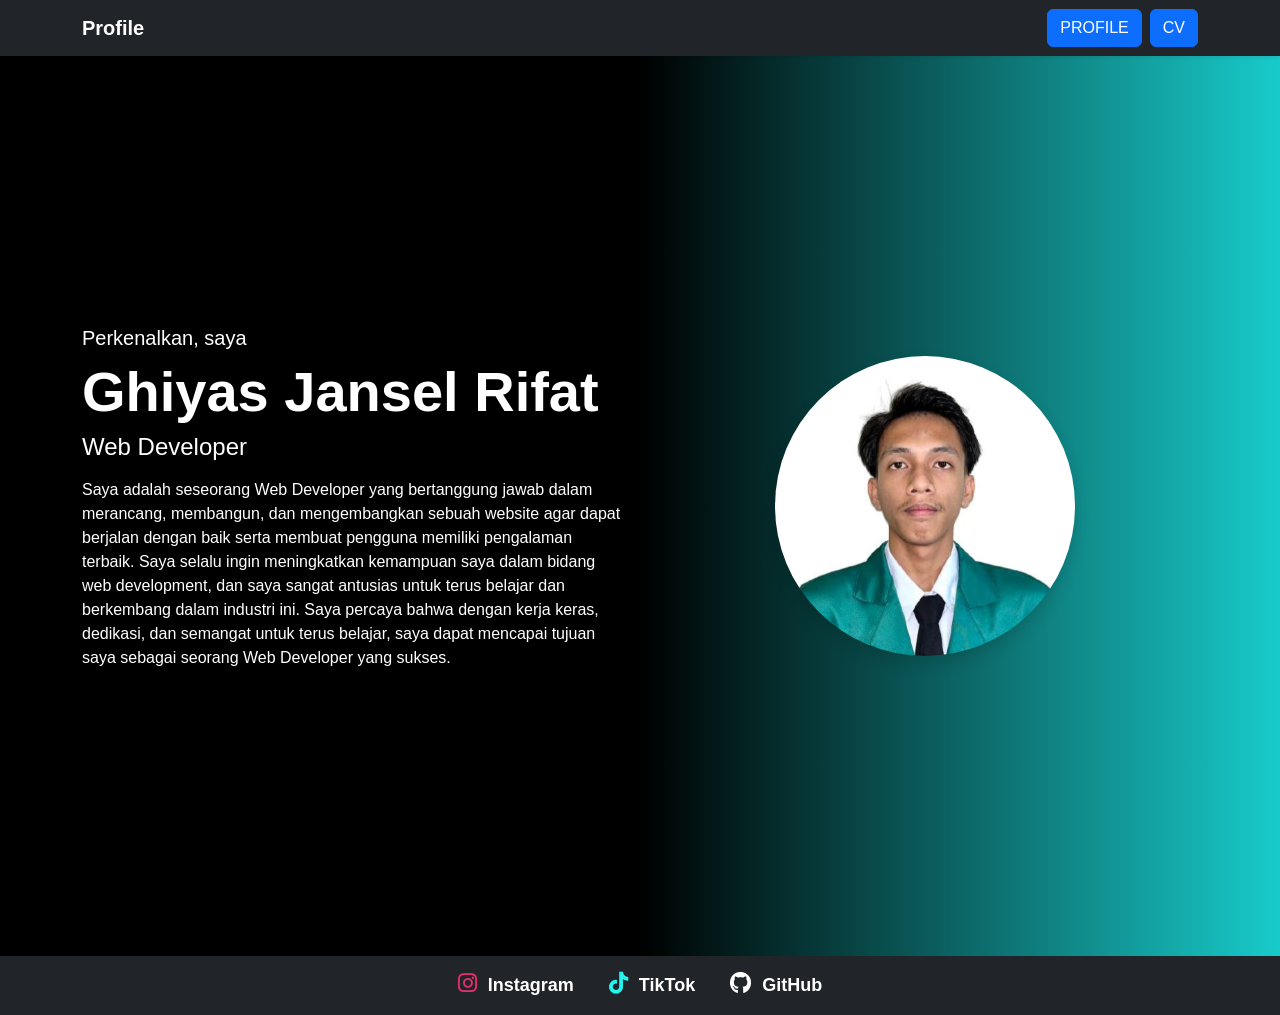
==== index.html @ d796f161 "Add files via upload" ====
<!doctype html>
<html lang="en">
  <head>
    <meta charset="utf-8" />
    <meta name="viewport" content="width=device-width, initial-scale=1" />
    <title>Bootstrap demo</title>
    <link
      href="https://cdn.jsdelivr.net/npm/bootstrap@5.3.8/dist/css/bootstrap.min.css"
      rel="stylesheet"
      integrity="sha384-sRIl4kxILFvY47J16cr9ZwB07vP4J8+LH7qKQnuqkuIAvNWLzeN8tE5YBujZqJLB"
      crossorigin="anonymous"
    />
    <link rel="stylesheet" href="style.css" />
    <link rel="stylesheet" href="https://cdnjs.cloudflare.com/ajax/libs/font-awesome/6.5.0/css/all.min.css">
  </head>
  <body>
    
    <!-- NAVBAR -->
    <nav class="navbar navbar-expand-lg bg-dark shadow-sm">
      <div class="container">
        <a class="navbar-brand fw-bold text-white" href="#">Profile</a>

        <button
          class="navbar-toggler"
          type="button"
          data-bs-toggle="collapse"
          data-bs-target="#navbarNav"
        >
          <span class="navbar-toggler-icon btn btn-light"></span>
        </button>

        <div
          class="collapse navbar-collapse justify-content-end"
          id="navbarNav"
        >
          <div class="d-flex gap-2">
            <a href="index.html" class="btn btn-primary">PROFILE</a>
            <a href="cv.html" class="btn btn-primary">CV</a>
          </div>
        </div>
      </div>
    </nav>


<div class="container">
  <div class="row align-items-center min-vh-100">
      <!-- KIRI -->
    <div class="col-md-6">
      <h5 class="mb-2 text-white">Perkenalkan, <span class="text-white">saya</span></h5>

      <h1 class="fw-bold display-4 text-white">Ghiyas Jansel Rifat</h1>

      <h4 class="mb-3 text-white">Web Developer</h4>

      <p class="text-white">
      Saya adalah seseorang Web Developer yang bertanggung jawab dalam merancang, membangun, dan mengembangkan sebuah website agar dapat berjalan dengan baik serta membuat pengguna memiliki pengalaman terbaik. Saya selalu ingin meningkatkan kemampuan saya dalam bidang web development, dan saya sangat antusias untuk terus belajar dan berkembang dalam industri ini. Saya percaya bahwa dengan kerja keras, dedikasi, dan semangat untuk terus belajar, saya dapat mencapai tujuan saya sebagai seorang Web Developer yang sukses.
      </p>
    </div>

    <!-- KANAN -->
    <div class="col-md-6 text-center">
      <img src="profil.jpeg"
           class="img-fluid rounded-circle shadow"
           style="max-width: 300px;"
           alt="foto">
    </div>

  </div>
</div>
</div>
</section>

    <!-- Footer Sosial -->
<footer class="bg-dark text-center py-3 mt-auto">

    <a href="https://instagram.com/ghiyas_jansel" target="_blank" class="social instagram">
        <i class="fab fa-instagram"></i> Instagram
    </a>

    <a href="https://tiktok.com/@goodworkkkk" target="_blank" class="social tiktok">
        <i class="fab fa-tiktok"></i> TikTok
    </a>

    <a href="https://github.com/ghiyasjanselrifat" target="_blank" class="social github">
        <i class="fab fa-github"></i> GitHub
    </a>

</footer>
    <script
      src="https://cdn.jsdelivr.net/npm/bootstrap@5.3.8/dist/js/bootstrap.bundle.min.js"
      integrity="sha384-C6RzsynM9kP1ALbGLAS6JyUvB3FgOvQ7fF7p3xI6HJYy8fE2s0G4i2wL5d5p5p5"
      crossorigin="anonymous"
    ></script>
  </body>
</html>
---- style.css ----
body {
    background: linear-gradient(to right, #000, #000, #18cbcb);
    font-family: 'Poppins', sans-serif;
}
/* Footer */
footer {
    background: #212529;
    text-align: center;
    padding: 15px;
}

/* Link */
footer a {
    text-decoration: none;
    color: white;              /* tulisan putih */
    margin: 0 15px;
    font-size: 18px;
    font-weight: bold;
    transition: 0.3s;
}

/* Icon */
footer a i {
    margin-right: 6px;
    font-size: 22px;
}

/* Warna icon saja */
.instagram i {
    color: #E1306C;   /* Pink */
}

.tiktok i {
    color: #25F4EE;   /* Cyan */
}

.github i {
    color: white;     /* Putih */
}

/* Hover */
footer a:hover {
    opacity: 0.8;
}
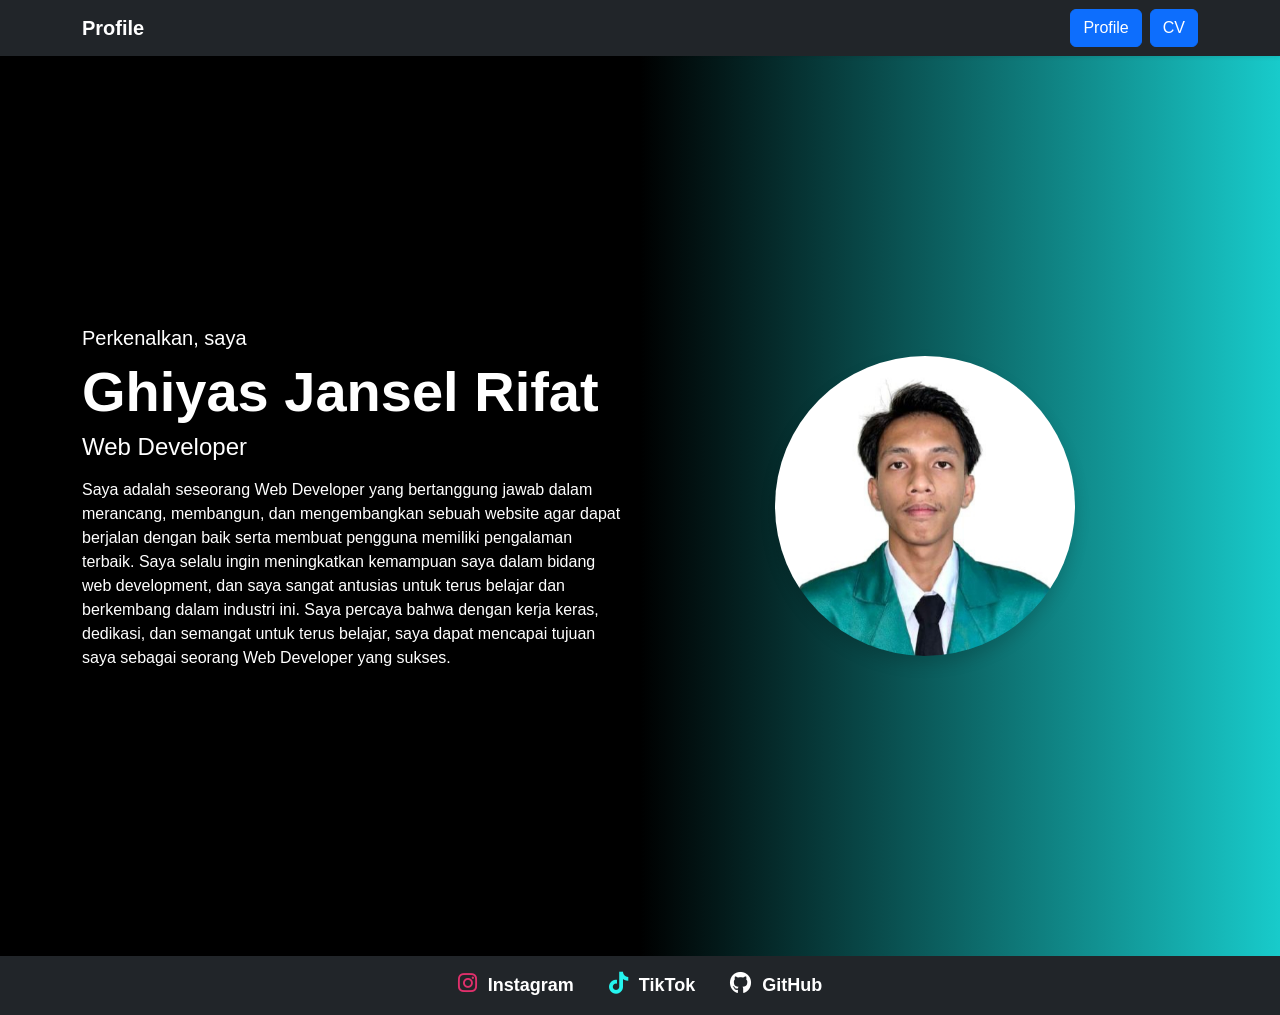
==== commit 6d856ef1: "Fix HTML formatting and structure" ====
--- a/index.html
+++ b/index.html
@@ -16,7 +16,7 @@
   <body>
     
     <!-- NAVBAR -->
-    <nav class="navbar navbar-expand-lg bg-dark shadow-sm">
+  <nav class="navbar navbar-expand-lg navbar-dark bg-dark shadow-sm">
       <div class="container">
         <a class="navbar-brand fw-bold text-white" href="#">Profile</a>
 
@@ -26,7 +26,7 @@
           data-bs-toggle="collapse"
           data-bs-target="#navbarNav"
         >
-          <span class="navbar-toggler-icon btn btn-light"></span>
+          <span class="navbar-toggler-icon"></span>
         </button>
 
         <div
@@ -34,7 +34,7 @@
           id="navbarNav"
         >
           <div class="d-flex gap-2">
-            <a href="index.html" class="btn btn-primary">PROFILE</a>
+            <a href="index.html" class="btn btn-primary">Profile</a>
             <a href="cv.html" class="btn btn-primary">CV</a>
           </div>
         </div>
@@ -87,9 +87,6 @@
 
 </footer>
     <script
-      src="https://cdn.jsdelivr.net/npm/bootstrap@5.3.8/dist/js/bootstrap.bundle.min.js"
-      integrity="sha384-C6RzsynM9kP1ALbGLAS6JyUvB3FgOvQ7fF7p3xI6HJYy8fE2s0G4i2wL5d5p5p5"
-      crossorigin="anonymous"
-    ></script>
+      src="https://cdn.jsdelivr.net/npm/bootstrap@5.3.8/dist/js/bootstrap.bundle.min.js"></script>
   </body>
 </html>
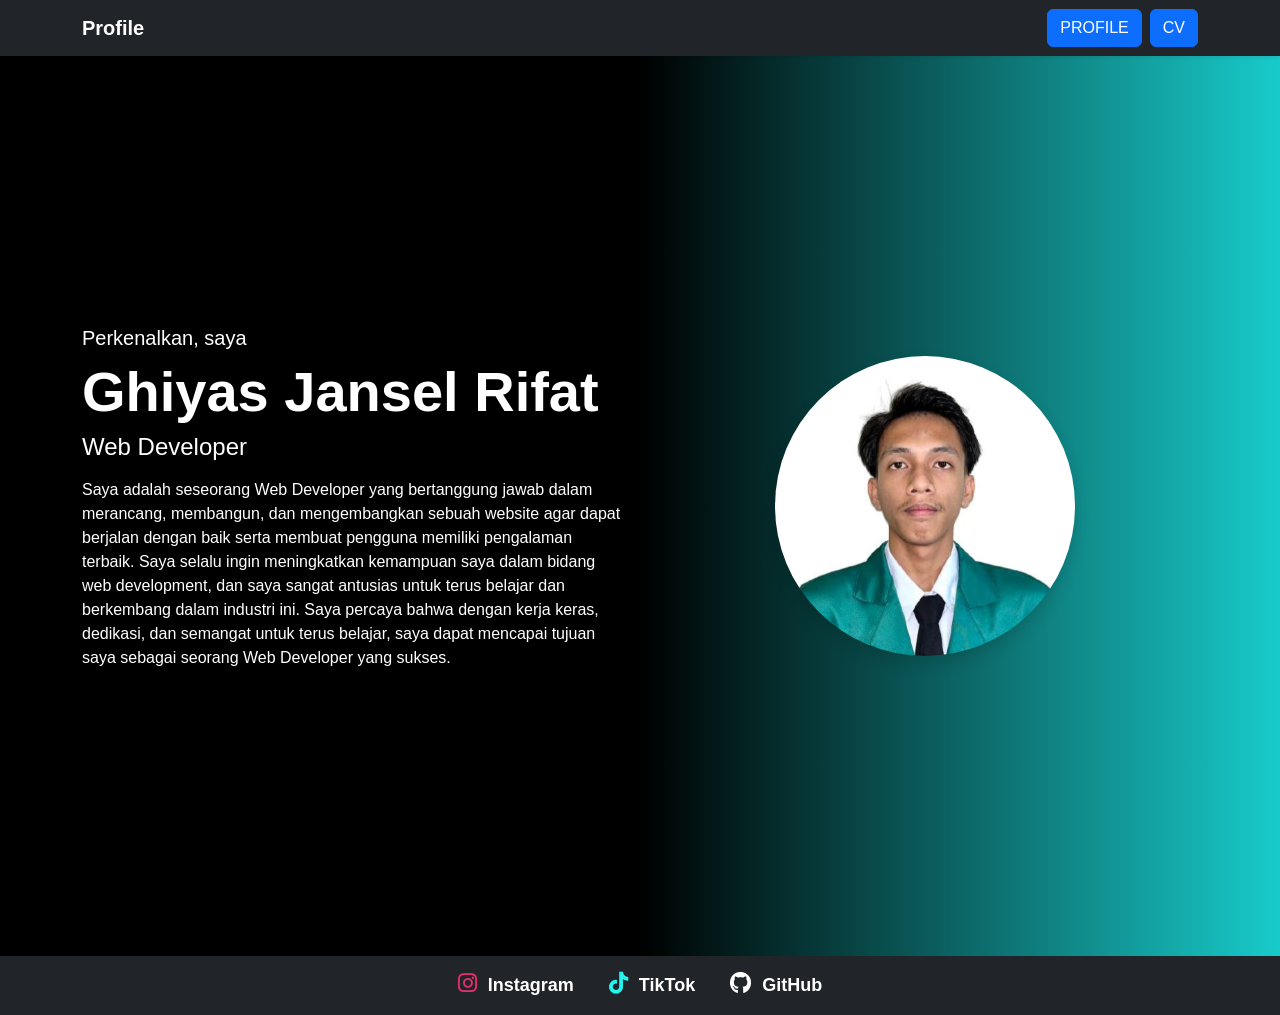
==== commit fd39923d: "Add files via upload" ====
--- a/index.html
+++ b/index.html
@@ -34,7 +34,7 @@
           id="navbarNav"
         >
           <div class="d-flex gap-2">
-            <a href="index.html" class="btn btn-primary">Profile</a>
+            <a href="index.html" class="btn btn-primary">PROFILE</a>
             <a href="cv.html" class="btn btn-primary">CV</a>
           </div>
         </div>
--- a/style.css
+++ b/style.css
@@ -7,6 +7,46 @@
     background: #212529;
     text-align: center;
     padding: 15px;
+}
+
+.container{
+    animation: fadeIn 1s ease;
+}
+
+@keyframes fadeIn{
+    from{
+        opacity:0;
+        transform:translateY(30px);
+    }
+    to{
+        opacity:1;
+        transform:translateY(0);
+    }
+}
+
+.btn{
+    transition:0.3s;
+}
+
+.btn:hover{
+    transform:translateY(-3px);
+}
+
+.foto-profil{
+    width:150px;
+    height:150px;
+    object-fit:cover;
+    border-radius:50%;
+    border:4px solid #0d6efd;
+    box-shadow:0 5px 15px rgba(0,0,0,0.3);
+}
+
+td i{
+    transition:0.3s;
+}
+
+td i:hover{
+    transform:scale(1.2);
 }
 
 /* Link */
